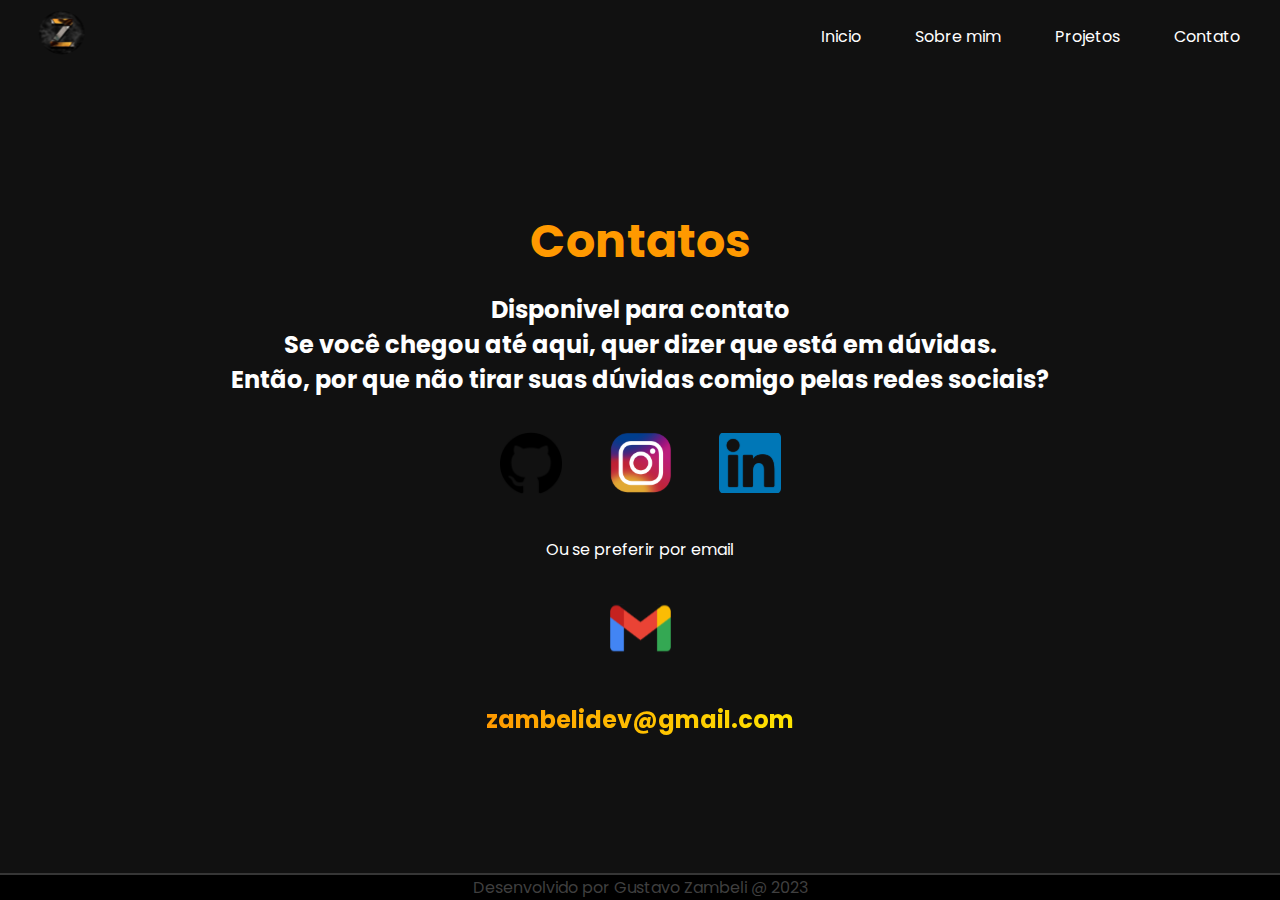
==== contato.html @ 35d6a92f "arrumando o codigo e fazendo contato" ====
<!DOCTYPE html>
<html lang="pt-BR">
<head>
    <meta charset="UTF-8">
    <meta name="viewport" content="width=device-width, initial-scale=1.0">
    <link rel="stylesheet" href="./src/css/reset.css">
    <link rel="stylesheet" href="./src/css/contato.css">
    <link rel="stylesheet" href="./src/css/headerfooter.css">
    <link rel="shortcut icon" href="./src/img/logo-header.svg" type="image/x-icon">
    <script defer src="./src/js/main.js"></script>
    <title>Zambeli | Portfolio</title>
</head>
<body>
    <header>
        <div>
            <img class="imagem-logo" src="./src/img/logo-header.svg" alt="">
        </div>
        <div>
            <ul class="itens-header">
                <li><a href="./index.html">Inicio</a></li>
                <li><a href="./sobre.html">Sobre mim</a></li>
                <li><a href="./projetos.html">Projetos</a></li>
                <li><a href="./contato.html">Contato</a></li>
            </ul>
        </div>
    </header>
    <main>
        <section class="section-contato">
            <div class="contatos">
                <h1>Contatos</h1>
                <p class="contatop">Disponivel para contato <br>
                Se você chegou até aqui, quer dizer que está em dúvidas. <br>
                 Então, por que não tirar suas dúvidas comigo pelas redes sociais?
                </p>

                <div class="logo-contato">
                <a target="_blank" href="https://github.com/Zambeli"><img class="logo-linke" src="./src/img/github.png" alt=""></a>
                <a target="_blank" href="https://www.instagram.com/guustavozm/"><img class="logo" src="./src/img/insta 1.svg" alt=""></a>
                <a target="_blank" href="https://www.linkedin.com/in/gustavo-zambeli-1163b6265/"><img class="logo-linke" src="./src/img/linkedin 1.svg" alt=""></a>
                </div>

                <p>Ou se preferir por email</p>
                <a href="mailto:zambelidev@gmail.com"><img class="logo" src="./src/img/gmail 1.svg" alt=""></a>

                <p class="cor contatop">zambelidev@gmail.com</p>
            </div>

        </section>
    </main> 
    <footer>
        <p>Desenvolvido por Gustavo Zambeli @ 2023</p>
    </footer>
</body>
</html>
---- src/css/contato.css ----
h1 {
    color: #ff9900;
    font-size: 46px;
}

.cor {
    background: linear-gradient(90deg, #F90 0%, #FFE500 100%); /* Substitua as cores conforme necessário */
    -webkit-background-clip: text;
    background-clip: text;
    color: transparent;
}

.contatop {
    font-size: 24px;
    font-weight: 700;
    text-wrap: wrap;
}

.section-contato {
    display: flex;
    flex-direction: column;
    align-items: center;
    justify-content: center;
    text-align: center;
}

.contatos {
    display: flex;
    flex-direction: column;
    gap: 1rem;
    align-items: center;
    padding: 0 2rem 0 2rem;
}

.logo-contato {
    display: flex;
    align-items: center;
    justify-content: center;
    gap: 20px;
}

.logo {
    width: 85px;
    height: 85px;

}

.logo-linke {
    width: 62px;
}

@media screen and (max-width: 650px) {

    h1 {
        font-size: 24px;
    }

    .contatop {
        font-size: 16px;
    }

    .logo {
        width: 60px;
        height: 60px;
    
    }
    
    .logo-linke {
        width: 46px;
    }

}
---- src/css/headerfooter.css ----
header {
    display: flex;
    align-items: center;
    text-align: center;
    justify-content: space-between;
    width: 100%;
    max-width: 1280px;
    margin: 0 auto;
}

.itens-header {
    display: flex;
    align-items: center;
    justify-content: center;
    gap: 38px;
    text-decoration: none;
}

.imagem-logo {
    width: 80px;
    height: 80px;
}

footer {
    justify-content: center;
    align-items: center;
    text-align: center;
    width: 100%;
    background-color: rgb(0, 0, 0);
    border-top: 2px solid rgb(54, 54, 54);
    color: rgb(63, 63, 63);
}

.itens-header li a:hover {
    background-color: white;
    border-radius: 16px;
    color: black;
}

a {
    color: white;
    text-decoration: none;
    padding: 8px;
}

@media screen and (max-width: 1300px) {

    header {
        padding: 0.2rem 2rem 0 2rem;
    }

    .imagem-logo {
        width: 60px;
        height: 60px;
    }

}

@media screen and (max-width: 650px) {

    .itens-header {
        display: none;
    }

    header {
        padding: 0.2rem 1rem 0 1rem;
    }

}
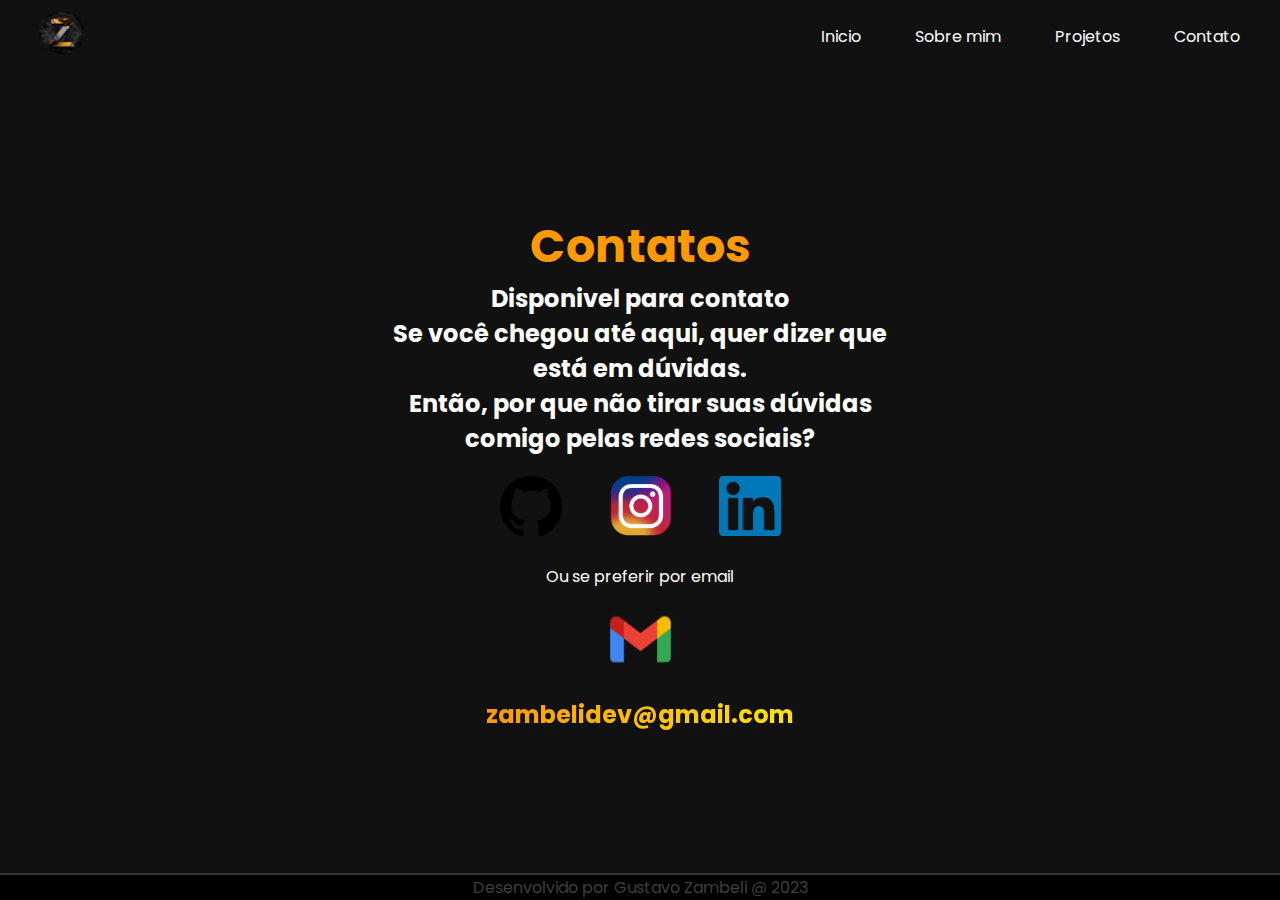
==== commit bfd328f9: "finalizando o sobremim" ====
--- a/contato.html
+++ b/contato.html
@@ -27,7 +27,7 @@
     <main>
         <section class="section-contato">
             <div class="contatos">
-                <h1>Contatos</h1>
+                <h1 class="animaçao-letra">Contatos</h1>
                 <p class="contatop">Disponivel para contato <br>
                 Se você chegou até aqui, quer dizer que está em dúvidas. <br>
                  Então, por que não tirar suas dúvidas comigo pelas redes sociais?
--- a/src/css/contato.css
+++ b/src/css/contato.css
@@ -30,6 +30,7 @@
     gap: 1rem;
     align-items: center;
     padding: 0 2rem 0 2rem;
+    max-width: 602px;
 }
 
 .logo-contato {
@@ -47,6 +48,27 @@
 
 .logo-linke {
     width: 62px;
+}
+
+.animaçao-letra {
+    animation: aparecerContato 1s ease-in-out;
+}
+
+
+@keyframes aparecerContato {
+    from {
+      opacity: 0;
+    }
+  }
+
+
+  @media screen and (max-width: 1400px) {
+
+    .contatos {
+        gap: 0;
+    }
+
+
 }
 
 @media screen and (max-width: 650px) {
